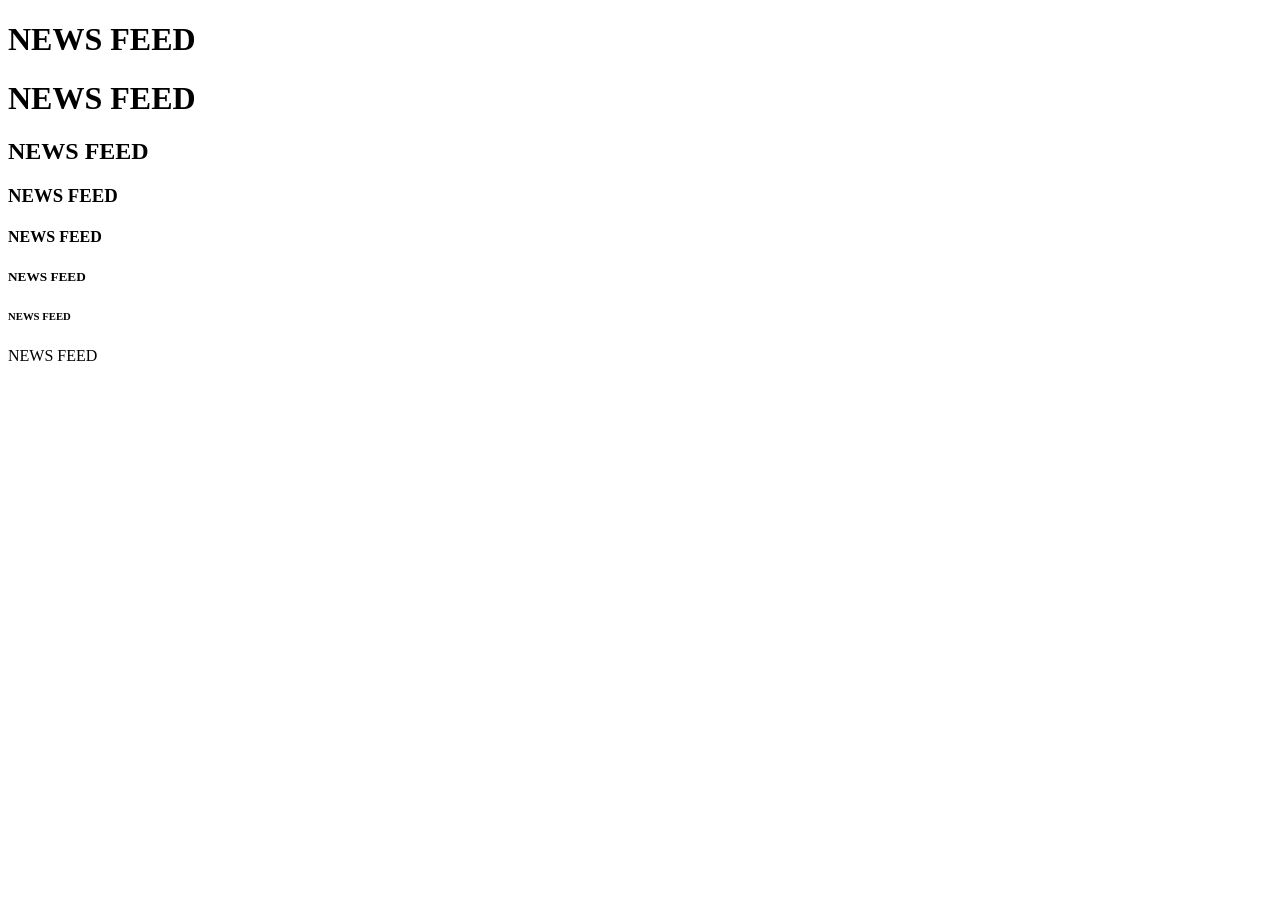
==== demo/index.html @ 0ed50fac "first commit" ====
<!DOCTYPE html>
<html lang="EN">
<head>
    <meta charset="UTF-8">
    <meta name="viewport" content="width=device-width, initial-scale=1.0">
    <title>fb.com</title>
    <h1>NEWS FEED</h1>
</head>
<body>
    <h1> NEWS FEED</h1> 
    <h2> NEWS FEED</h2>
 <!-- this is my heading 2 , you can have any name for this -->
    <h3> NEWS FEED</h3>
    <h4> NEWS FEED</h4>
    <h5> NEWS FEED</h5>
    <h6> NEWS FEED</h6>
    <h7> NEWS FEED</h76>
 <!-- this is my comment line -->       
 <!-- paragraph--> 
  <p>  

    
  </p>   

</body>
</html>
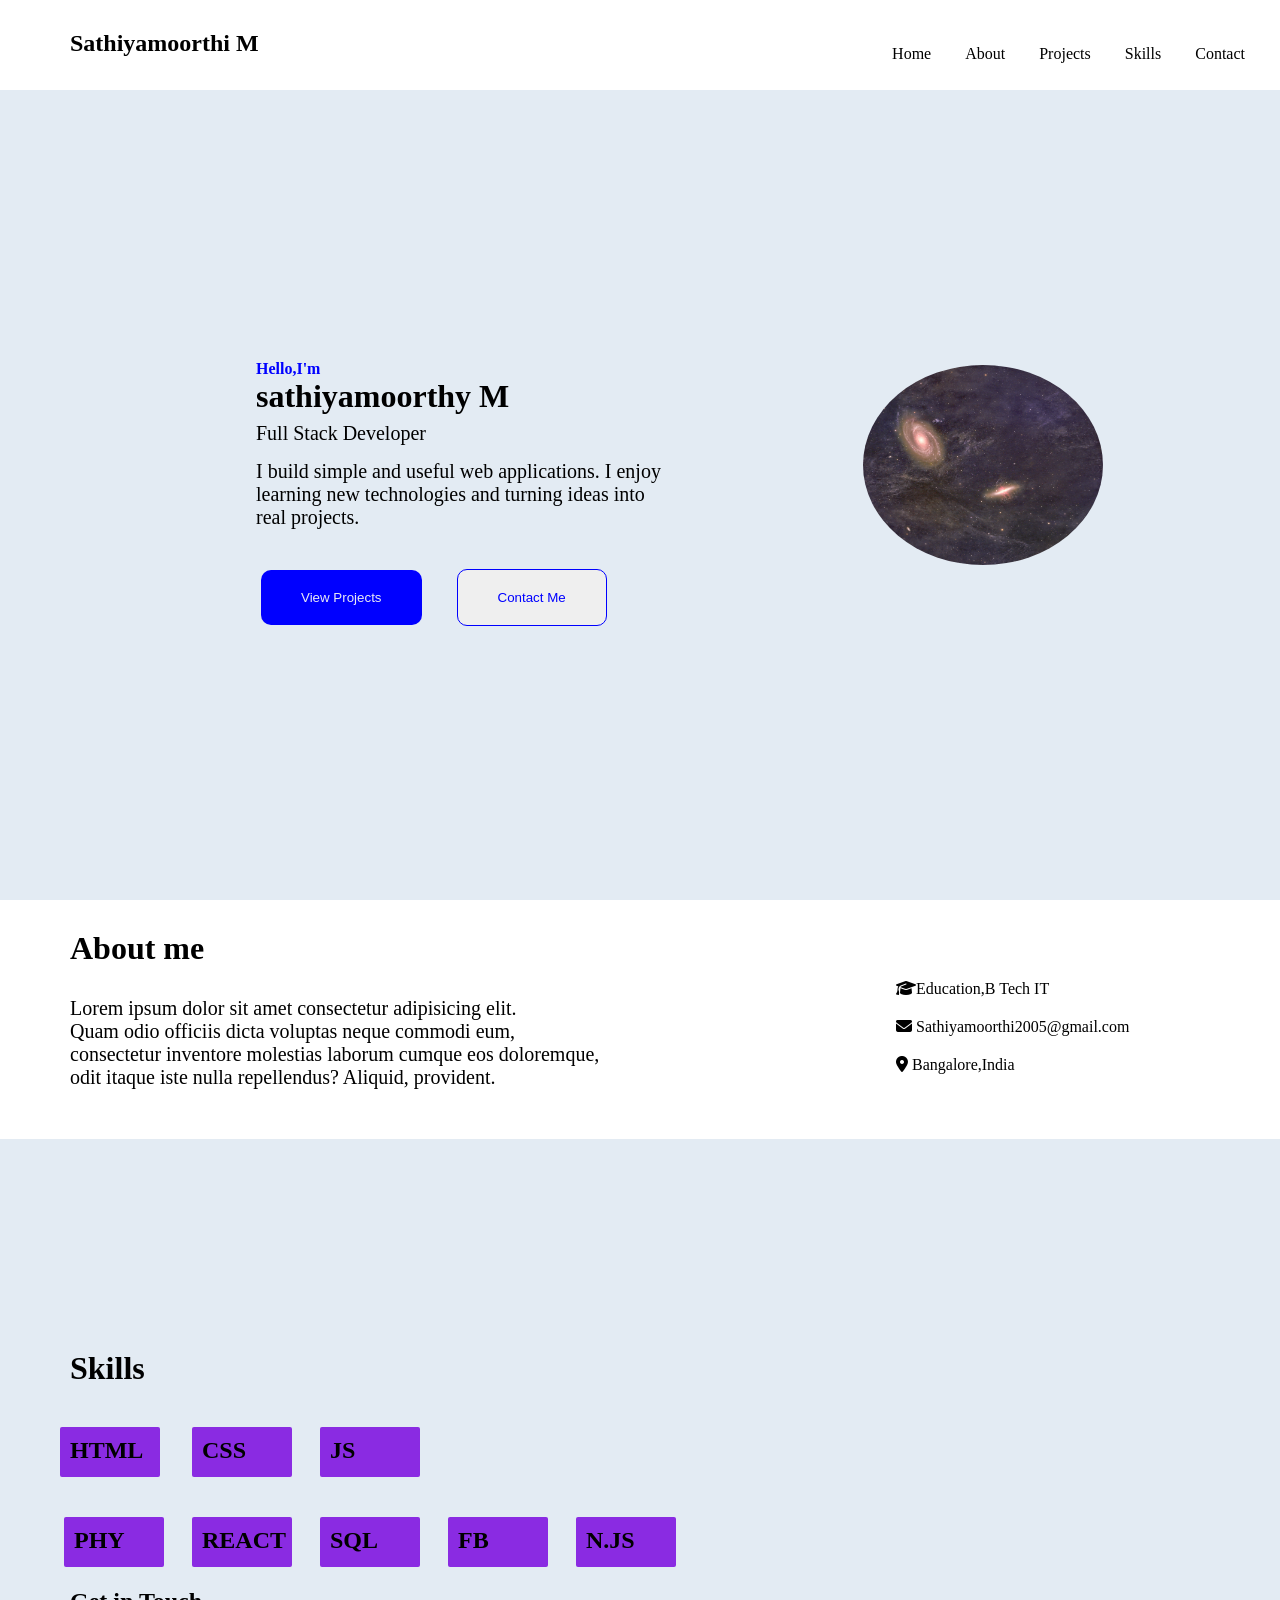
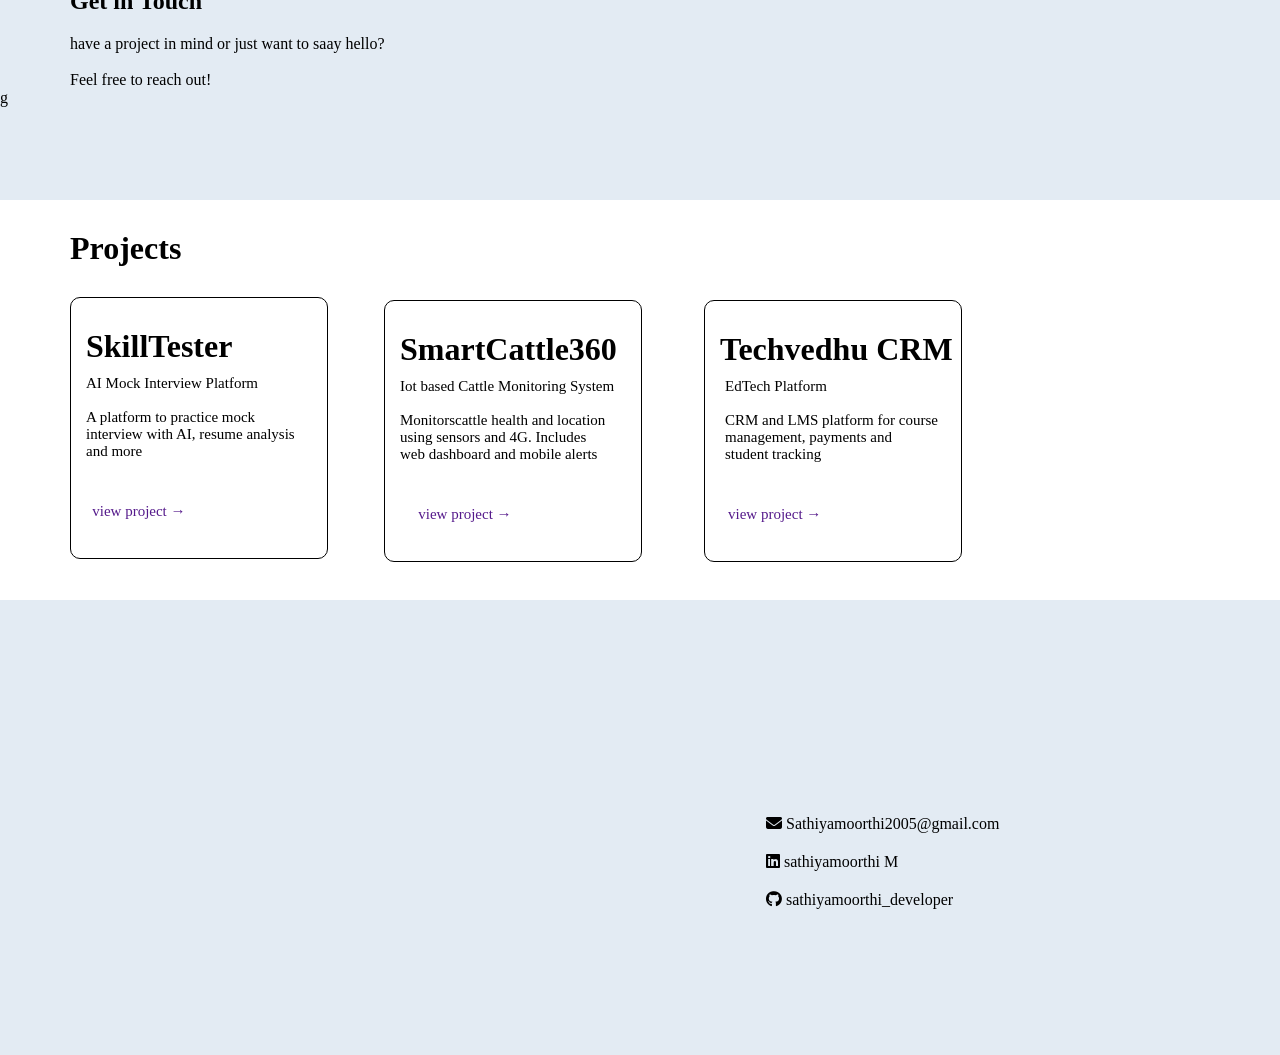
==== commit 4685072c: "I remove the po.,html" ====
--- a/demo/index.html
+++ b/demo/index.html
@@ -1,26 +1,139 @@
 <!DOCTYPE html>
-<html lang="EN">
+<html lang="en">
+
 <head>
     <meta charset="UTF-8">
     <meta name="viewport" content="width=device-width, initial-scale=1.0">
-    <title>fb.com</title>
-    <h1>NEWS FEED</h1>
+    <title>PORTFOLIO</title>
+    <link rel="stylesheet" href="style.css">
+    <link rel="stylesheet" href="https://cdnjs.cloudflare.com/ajax/libs/font-awesome/6.7.2/css/all.min.css">
+
+
+    </link>
 </head>
+
 <body>
-    <h1> NEWS FEED</h1> 
-    <h2> NEWS FEED</h2>
- <!-- this is my heading 2 , you can have any name for this -->
-    <h3> NEWS FEED</h3>
-    <h4> NEWS FEED</h4>
-    <h5> NEWS FEED</h5>
-    <h6> NEWS FEED</h6>
-    <h7> NEWS FEED</h76>
- <!-- this is my comment line -->       
- <!-- paragraph--> 
-  <p>  
+    <nav>
+        <h2>Sathiyamoorthi M</h2>
+        <ul class="nav-head">
+            <li><a href="">Home</a></li>
+            <li><a href="">About</a></li>
+            <li><a href="">Projects</a></li>
+            <li><a href="">Skills</a></li>
+            <li><a href="">Contact</a></li>
+        </ul>
+    </nav>
+    <div class="content">
+        <P class="propose">Hello,I'm</P>
+        <h1>sathiyamoorthy M</h1>
+        <div class="name5">Full Stack Developer<br>
+            <p> I build simple and useful web applications. I enjoy<br>learning new technologies and turning ideas
+                into<br>real projects.
+            </p>
+            <button class="name2">View Projects</button>
+            <button class="name3">Contact Me</button>
+            <img src=" image.jpg" alt="">
+        </div>
+    </div>
+    <div class="box">
+        <h1>About me</h1>
 
-    
-  </p>   
+        <p>Lorem ipsum dolor sit amet consectetur adipisicing elit. <br>Quam odio officiis dicta voluptas neque commodi
+            eum,<br>
+            consectetur inventore molestias laborum cumque eos doloremque, <br>odit itaque iste nulla repellendus?
+            Aliquid,
+            provident.</p>
+        <div class="about-menu">
+            <div class="education-icons">
+                <i class="fa-solid fa-graduation-cap"></i>Education,B Tech IT
+            </div>
+            <div class="email-icons">
+                <i class="fa-solid fa-envelope"></i> Sathiyamoorthi2005@gmail.com
+            </div>
+            <div class="location-icons ">
+                <i class="fa-solid fa-location-dot"></i> Bangalore,India
+            </div>
+        </div>
 
+
+
+    </div>
+
+    </div>
+    <div class="box1">
+        <div class="container">
+            <h1>Skills</h1>
+
+            <div class="box1-a">
+                <h2>HTML</h2>
+            </div>
+            <div class="box1-b">
+                <h2>CSS</h2>
+            </div>
+            <div class="box1-c">
+                <h2>JS</h2>
+            </div>
+            <div class="box1-d">
+                <h2>PHY</h2>
+            </div>
+            <div class="box1-e">
+                <h2>REACT</h2>
+            </div>
+            <div class="box1-f">
+                <h2>SQL</h2>
+            </div>
+            <div class="box1-g">
+                <h2>FB</h2>
+            </div>
+            <div class="box1-h">
+                <h2>N.JS</h2>
+            </div>
+
+        </div>
+    </div>
+    </div>
+    <div class="box2">
+        <h1>Projects</h1>
+        <div class="box3">
+            <h1>SkillTester</h1>
+            <p>AI Mock Interview Platform<br><br>
+                A platform to practice mock<br>interview with AI, resume analysis<br> and more
+                <a href=""> view project → </a>
+            </p>
+        </div>
+        <div class="box4">
+            <h1>SmartCattle360</h1>
+            <p> Iot based Cattle Monitoring System<br><br>
+                Monitorscattle health and location<br> using sensors and 4G. Includes<br> web dashboard and mobile
+                alerts
+                <a href=""> view project → </a>
+            </p>
+        </div>
+        <div class="box5">
+            <h1>Techvedhu CRM</h1>
+            <p>EdTech Platform<br><br>CRM and LMS platform for course<br> management, payments and<br> student
+                tracking
+                <a href=""> view project → </a>
+            </p>
+        </div>
+    </div>
+    <footer>
+        <h2>Get in Touch</h2>
+        <p>have a project in mind or just want to saay hello?<br><br> Feel free to reach out! </p>
+        <div class="foot-menu">
+            <div class="icons">
+                <div class="email-icon">
+                    <i class="fa-solid fa-envelope"></i>  Sathiyamoorthi2005@gmail.com
+                </div>
+                <div class="linkedin-icon">
+                    <i class="fa-brands fa-linkedin"></i>  sathiyamoorthi M
+                </div>
+                <div class="github-icon">
+                    <i class="fa-brands fa-github"></i>    sathiyamoorthi_developer
+                </div>
+            </div>
+        </div>g
+    </footer>
 </body>
+
 </html>
--- a/demo/style.css
+++ b/demo/style.css
@@ -0,0 +1,362 @@
+* {
+     margin: 0;
+     padding: 0;
+ }
+
+ body {
+     background-color: rgb(227, 235, 243);
+     
+ }
+ nav{
+   height: 90px;
+   width: 100%;
+   background-color:white;
+ }
+  .name2{
+   color:rgb(235, 235, 245);
+   margin-top: 40px;
+   margin-left: 5px;
+    padding-top: 20px;
+    padding-bottom: 20px;
+    padding-left: 40px;
+    padding-right: 40px;
+    background-color: blue;
+    border: none;
+    border-radius: 10px;
+ }
+ .name3{
+   color:blue;
+   margin-top: 40px;
+   margin-left: 30px;
+    padding-top: 20px;
+    padding-bottom: 20px;
+    padding-left: 40px;
+    padding-right: 40px;
+   border-radius:10px ;
+  border: 1px solid blue;
+ }
+ .nav-head{
+   position: absolute;
+   right: 20px;
+   top: 30px;   
+ }
+ .nav-head li{
+   display: inline-block;
+   padding: 15px;
+   top:10%;
+   
+
+ }
+ .nav-head li a{
+   color: black;
+   text-decoration: none;
+   list-style: none;
+   
+}
+nav h2{
+   position: absolute;
+   top: 30px;
+   left: 70px;
+}
+.content{
+   position: absolute;
+   left: 20%;
+   top: 40%;
+}
+ img{
+       height: 200px;
+        width: 240px;
+        bottom:20px;
+        border-radius: 60%;
+        position: absolute;
+        left: 150%;
+        top: 2%;
+ }
+ .propose{
+   color: blue;
+   font-weight: 600;
+ }
+ .name5{
+   margin-top: 7px;
+   font-size: 20px;
+   
+  
+ }
+ .name5 p{
+      font-size: 20px;
+      margin-top: 15px;
+   
+ }
+ .box{
+   
+   width: 100%;
+   background-color: white;
+   position:absolute ;
+   top:100%;
+
+ }
+ .box h1{
+   margin-left: 70px;
+   margin-top: 30px;
+   margin-bottom:30px ;
+ }
+ .box p{
+   margin-left: 70px;
+   font-size: 20px;
+   margin-bottom: 50px;
+   
+ }
+ .box1{
+  
+   width: 100%;
+   /* background-color: rgb(223, 231, 235); */
+   position:absolute;
+   top: 150%;
+   bottom:150%;
+ }
+ .container h1{
+   margin-left: 70px ;
+
+ }
+ .box1-a{
+  height: 50px;
+  width: 100px;
+  background-color: blueviolet;
+  border: none;
+  border-radius: 2px;
+  margin-left: 60px;
+  margin-top: 40px;
+ }
+ .box1-a h2{
+  padding: 10px;
+ }
+  .box1-b{
+  height: 50px;
+  width: 100px;
+  background-color: blueviolet;
+  border: none;
+  border-radius: 2px;
+  margin-left:15%;
+ margin-top: -50px;
+ }
+ .box1-b h2{
+  padding: 10px;
+ }
+  .box1-c{
+  height: 50px;
+  width: 100px;
+  background-color: blueviolet;
+  border: none;
+  border-radius: 2px;
+  margin-left:25%;
+ margin-top: -50px;
+ }
+ .box1-c h2{
+  padding: 10px;
+ }
+ .box1-d{
+  height: 50px;
+  width: 100px;
+  background-color: blueviolet;
+  border: none;
+  border-radius: 2px;
+  margin-left:35%;
+ margin-top: -50px;
+ }
+ .box1-d h2{
+  padding: 10px;
+ }
+  .box1-d{
+  height: 50px;
+  width: 100px;
+  background-color: blueviolet;
+  border: none;
+  border-radius: 2px;
+  margin-left:5%;
+ margin-top: 40px;
+ }
+ .box1-d h2{
+  padding: 10px;
+ }
+ .box1-e{
+  height: 50px;
+  width: 100px;
+  background-color: blueviolet;
+  border: none;
+  border-radius: 2px;
+  margin-left:15%;
+ margin-top: -50px;
+ }
+ .box1-e h2{
+  padding: 10px;
+ }
+  .box1-f{
+  height: 50px;
+  width: 100px;
+  background-color: blueviolet;
+  border: none;
+  border-radius: 2px;
+  margin-left:25%;
+ margin-top: -50px;
+ }
+ .box1-f h2{
+  padding: 10px;
+ }
+  .box1-g{
+  height: 50px;
+  width: 100px;
+  background-color: blueviolet;
+  border: none;
+  border-radius: 2px;
+  margin-left:35%;
+ margin-top: -50px;
+ }
+ .box1-g h2{
+  padding: 10px;
+ }
+  .box1-h{
+  height: 50px;
+  width: 100px;
+  background-color: blueviolet;
+  border: none;
+  border-radius: 2px;
+  margin-left:45%;
+ margin-top: -50px;
+ }
+ .box1-h h2{
+  padding: 10px;
+ }
+ .box2{
+  height: 400px;
+  width: 100%;
+  background-color: white;
+  position: absolute;
+  top: 200%;
+ }
+ .box2 h1{
+  margin-top: 30px;
+  margin-left:70px ;
+ }
+ .box3{
+  height: 65%;
+  width: 20%;
+  margin-left: 70px;
+  margin-top: 30px;
+  border:1px solid black;  
+   border-radius: 10px; 
+ }
+ .box3 h1{
+  margin-left: 15px;
+  top:5px;
+ }
+ .box3 p{
+  margin-top:10px;
+  margin-left: 15px;
+  font-size:15px;
+ }
+ .box3 a{
+  position: absolute;
+  margin-top: 60px;
+  margin-left: -50px;
+  text-decoration: none;
+ }
+ .box4{
+  height: 65%;
+  width: 20%;
+  position: absolute;
+  left: 30%;
+  bottom: 9.5%;
+    border:1px solid black;
+     border-radius: 10px;
+ }
+ .box4 h1{
+  margin-left: 15px;
+  top:5px;
+ }
+ .box4 p{
+  margin-top:10px;
+  margin-left: 15px;
+  font-size:15px;
+ }
+ .box4 a{
+  position: absolute;
+  margin-top: 60px;
+  margin-left: -70%;
+  text-decoration: none;
+ }
+ .box5{
+  height: 65%;
+  width: 20%;
+  position: absolute;
+  left: 55%;
+  bottom: 9.5%;
+    border:1px solid black;
+    border-radius: 10px;
+ }
+ .box5 h1{
+  margin-left: 15px;
+  top:5px;
+ }
+ .box5 p{
+  margin-top:10px;
+  margin-left: 20px;
+  font-size:15px;
+ }
+ .box5 a{
+  position: absolute;
+  margin-top: 60px;
+  left: 9%;
+  text-decoration: none;
+ }
+
+ footer{
+  height: 200px;
+  width: 100%;
+  background-color: transparent;
+  margin-top: 117%;
+  
+  
+ }
+ footer h2{
+  margin-left: 70px;
+  
+ }
+ footer p{
+  margin-left: 70px;
+  margin-top: 20px;
+ }
+ .foot-menu{
+  height: 30%;
+  width: 30%;
+  border: none;
+  position: absolute;
+  right: 150px;
+  top: 265%;
+ }
+ .icons{
+  margin-top: 30px;
+ }
+ .email-icon{
+  margin-left: 20px;
+  margin-top: 20px;
+ }
+ .linkedin-icon{
+  margin-left: 20px;
+  margin-top: 20px;
+ }
+ .github-icon{
+  margin-top: 20px;
+  margin-left: 20px;
+ }
+ .about-menu{
+  position: absolute;
+  left: 70%;
+  top: 80px;
+ }
+ .email-icons{
+  margin-top: 20px;
+    
+ }
+ .location-icons{
+  margin-top: 20px;
+ }
